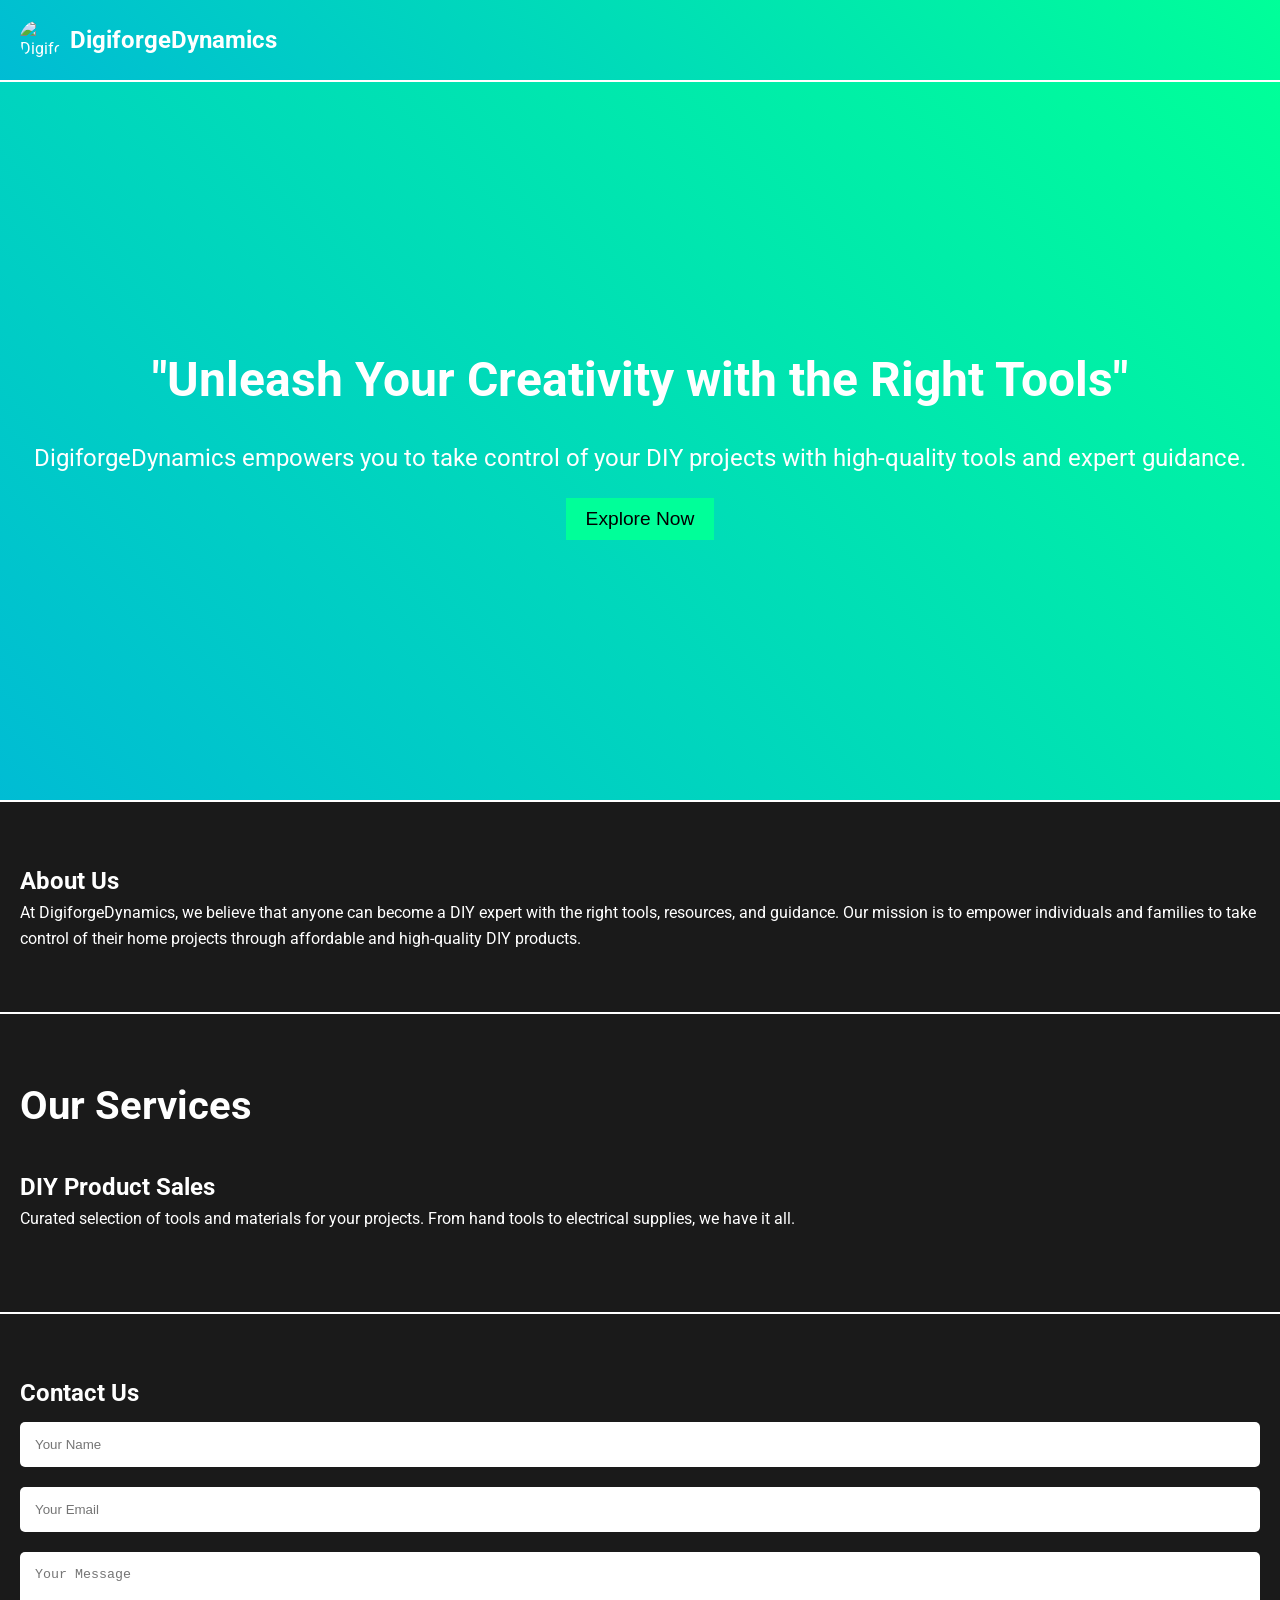
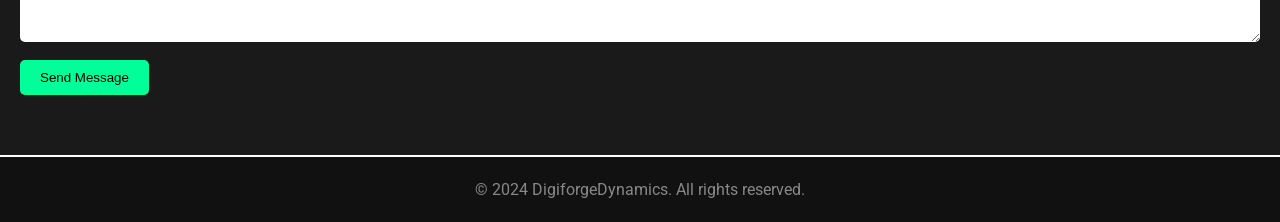
==== index.html @ 5cbd97dc "Update index.html" ====
<!DOCTYPE html>
<html lang="en">
<head>
    <meta charset="UTF-8">
    <meta name="viewport" content="width=device-width, initial-scale=1.0">
    <head>
    <meta name="google-site-verification" content="dmiS-jNmvesTB1w9suFJNjwCWrVjn9-3r7kpdpGZp7Q" />
</head>

    <meta name="description" content="DigiforgeDynamics - Empowering DIY enthusiasts with the right tools, resources, and guidance for home improvement projects.">
    <title>DigiforgeDynamics</title>
    <link href="https://fonts.googleapis.com/css2?family=Roboto:wght@400;700&display=swap" rel="stylesheet">
    <link rel="icon" href="https://i.ibb.co/zH1mNdS/cropped-image.png" type="image/x-icon">
<link rel="shortcut icon" href=https://i.ibb.co/zH1mNdS/cropped-image.png" type="image/x-icon">

    <link rel="stylesheet" href="styles.css">
</head>
<body>

    <header>
        <div class="logo-container">
            <img src="https://i.ibb.co/545b7mr/image.png" alt="DigiforgeDynamics Logo" class="logo" />
            <h1>DigiforgeDynamics</h1>
        </div>

    </header>

    <!-- Content Sections -->
    <section id="home" class="hero">
        <div class="hero-content">
            <h2>"Unleash Your Creativity with the Right Tools"</h2>
            <p>DigiforgeDynamics empowers you to take control of your DIY projects with high-quality tools and expert guidance.</p>
            <button onclick="location.href='https://digiforgedynamics.github.io/Explore-more/'">Explore Now</button>

        </div>
    </section>

    <section id="about-us" class="about">
        <h2>About Us</h2>
        <p>At DigiforgeDynamics, we believe that anyone can become a DIY expert with the right tools, resources, and guidance. Our mission is to empower individuals and families to take control of their home projects through affordable and high-quality DIY products.</p>
    </section>

    <section id="services" class="services">
        <h2>Our Services</h2>
        <div class="service-item">
            <h3>DIY Product Sales</h3>
            <p>Curated selection of tools and materials for your projects. From hand tools to electrical supplies, we have it all.</p>
        </div>
    </section>

    <section id="contact" class="contact">
        <h2>Contact Us</h2>
        <form action="submit_form.php" method="post">
            <input type="text" name="name" placeholder="Your Name" required>
            <input type="email" name="email" placeholder="Your Email" required>
            <textarea name="message" placeholder="Your Message" rows="4" required></textarea>
            <button type="submit">Send Message</button>
        </form>
    </section>

    <footer>
        <p>&copy; 2024 DigiforgeDynamics. All rights reserved.</p>
    </footer>

</body>
</html>
---- styles.css ----
/* Global Styles */
* {
    margin: 0;
    padding: 0;
    box-sizing: border-box;
}

body {
    font-family: 'Roboto', sans-serif;
    background-color: #111;
    color: #fff;
    line-height: 1.6;
    overflow-x: hidden;
    scroll-behavior: smooth;
}

/* Header Styles */
header {
    display: flex;
    justify-content: space-between;
    align-items: center;
    padding: 20px;
    background: linear-gradient(45deg, #00bcd4, #00ff99);
    border-bottom: 2px solid #fff;
    position: sticky;
    top: 0;
    z-index: 10;
}

/* Logo Container */
.logo-container {
    display: flex;
    align-items: center;
}

.logo {
    width: 40px;
    height: 40px;
    border-radius: 50%;
    margin-right: 10px;
}

header h1 {
    font-size: 24px;
    color: #fff;
    font-weight: bold;
}

/* Navigation Styles */
nav ul {
    list-style: none;
    display: flex;
}

nav ul li {
    margin-left: 20px;
    position: relative;
}

nav ul li a {
    font-size: 18px;
    color: #fff;
    transition: color 0.3s ease;
}

nav ul li a:hover {
    color: #fff; /* Change to white on hover */
}

/* Dropdown Menu */
nav ul li.dropdown:hover .dropdown-content {
    display: block;
}

.dropdown-content {
    display: none;
    position: absolute;
    background-color: #1a1a1a;
    min-width: 160px;
    z-index: 100;
    border-radius: 5px;
    box-shadow: 0px 8px 16px rgba(0, 0, 0, 0.1);
}

/* Dropdown Button Styles */
.dropdown-content a {
    color: #fff;
    padding: 10px 16px;
    display: block;
    width: 100%; /* Ensure the button takes up the full width */
    text-align: center; /* Align text to the center */
    background: linear-gradient(45deg, #00bcd4, #00ff99); /* Apply gradient background */
    border: none;
    border-radius: 5px;
    transition: background-color 0.3s ease;
}

.dropdown-content a:hover {
    background-color: #00ff99; /* Change color on hover */
}

/* Hero Section */
.hero {
    height: 85vh;
    background: linear-gradient(45deg, #00bcd4, #00ff99);
    display: flex;
    justify-content: center;
    align-items: center;
    text-align: center;
    color: white;
    padding: 0 20px;
    border-bottom: 2px solid #fff;
}

.hero-content h2 {
    font-size: 3em;
    margin-bottom: 20px;
    font-weight: bold;
}

.hero-content p {
    font-size: 1.5em;
    margin-bottom: 20px;
}

.hero button {
    padding: 10px 20px;
    background-color: #00ff99;
    border: none;
    font-size: 1.2em;
    cursor: pointer;
    transition: background-color 0.3s ease;
}

.hero button:hover {
    background-color: #00bcd4;
}

/* About Us Section */
.about, .services, .contact {
    padding: 60px 20px;
    border-bottom: 2px solid #fff;
    background-color: #1a1a1a;
}

.services .service-item {
    margin-bottom: 20px;
}

.services h2 {
    font-size: 2.5em;
    margin-bottom: 30px;
}

.service-item h3 {
    font-size: 1.5em;
}

.contact form input,
.contact form textarea {
    width: 100%;
    padding: 15px;
    margin: 10px 0;
    border: none;
    border-radius: 5px;
}

.contact form button {
    background-color: #00ff99;
    padding: 10px 20px;
    border: none;
    border-radius: 5px;
    cursor: pointer;
    transition: background-color 0.3s ease;
}

.contact form button:hover {
    background-color: #00bcd4;
}

/* Footer Styles */
footer {
    text-align: center;
    padding: 20px;
    background: #111;
    color: #888;
}

/* Prevent Over-scrolling and Adjust Header Visibility */
html {
    scroll-padding-top: 80px;
}

//* Mobile Styles */
@media (max-width: 768px) {
    header {
        flex-direction: column;
        align-items: center;
        padding: 10px 20px; /* Reduce padding for better fit */
    }

    nav ul {
        flex-direction: column;
        align-items: center;
        width: 100%;
        display: none; /* Hide the menu by default */
        position: absolute; /* Fix position when shown */
        top: 60px; /* Adjust based on header height */
        left: 0;
        background-color: #111; /* Match background color */
        z-index: 1000;
    }

    nav ul li {
        margin: 10px 0;
        width: 100%;
        text-align: center; /* Ensure text is centered */
    }

    nav ul li a {
        font-size: 1.2em; /* Slightly increase font size for better readability */
    }

    nav ul li a:hover {
        color: #00bcd4; /* Change hover effect color */
    }

    .menu-toggle {
        display: block; /* Show menu toggle on mobile */
        background-color: #00bcd4; /* Button color */
        border: none;
        padding: 10px;
        font-size: 1.5em;
        color: white;
        cursor: pointer;
    }

    nav ul.show {
        display: block; /* Show the menu when 'show' class is added */
    }
}
/* Global Styles */
* {
    margin: 0;
    padding: 0;
    box-sizing: border-box;
}

body {
    font-family: 'Roboto', sans-serif;
    background-color: #111;
    color: #fff;
    line-height: 1.6;
    overflow-x: hidden;
    scroll-behavior: smooth;
}

/* Header Styles */
header {
    display: flex;
    justify-content: space-between;
    align-items: center;
    padding: 20px;
    background: linear-gradient(45deg, #00bcd4, #00ff99);
    border-bottom: 2px solid #fff;
    position: sticky;
    top: 0;
    z-index: 10;
}

/* Logo Container */
.logo-container {
    display: flex;
    align-items: center;
}

.logo {
    width: 40px;
    height: 40px;
    border-radius: 50%;
    margin-right: 10px;
}

header h1 {
    font-size: 24px;
    color: #fff;
    font-weight: bold;
}

/* Navigation Styles */
nav ul {
    list-style: none;
    display: flex;
}

nav ul li {
    margin-left: 20px;
    position: relative;
}

nav ul li a {
    font-size: 18px;
    color: #fff;
    transition: color 0.3s ease;
}

nav ul li a:hover {
    color: #fff; /* Change to white on hover */
}

/* Dropdown Menu */
nav ul li.dropdown:hover .dropdown-content {
    display: block;
}

.dropdown-content {
    display: none;
    position: absolute;
    background-color: #1a1a1a;
    min-width: 160px;
    z-index: 100;
    border-radius: 5px;
    box-shadow: 0px 8px 16px rgba(0, 0, 0, 0.1);
}

/* Dropdown Button Styles */
.dropdown-content a {
    color: #fff;
    padding: 10px 16px;
    display: block;
    width: 100%; /* Ensure the button takes up the full width */
    text-align: center; /* Align text to the center */
    background: linear-gradient(45deg, #00bcd4, #00ff99); /* Apply gradient background */
    border: none;
    border-radius: 5px;
    transition: background-color 0.3s ease;
}

.dropdown-content a:hover {
    background-color: #00ff99; /* Change color on hover */
}

/* Hero Section */
.hero {
    height: 80vh;
    background: linear-gradient(45deg, #00bcd4, #00ff99);
    display: flex;
    justify-content: center;
    align-items: center;
    text-align: center;
    color: white;
    padding: 0 20px;
    border-bottom: 2px solid #fff;
}

.hero-content h2 {
    font-size: 3em;
    margin-bottom: 20px;
    font-weight: bold;
}

.hero-content p {
    font-size: 1.5em;
    margin-bottom: 20px;
}

.hero button {
    padding: 10px 20px;
    background-color: #00ff99;
    border: none;
    font-size: 1.2em;
    cursor: pointer;
    transition: background-color 0.3s ease;
}

.hero button:hover {
    background-color: #00bcd4;
}

/* About Us Section */
.about, .services, .contact {
    padding: 60px 20px;
    border-bottom: 2px solid #fff;
    background-color: #1a1a1a;
}

.services .service-item {
    margin-bottom: 20px;
}

.services h2 {
    font-size: 2.5em;
    margin-bottom: 30px;
}

.service-item h3 {
    font-size: 1.5em;
}

.contact form input,
.contact form textarea {
    width: 100%;
    padding: 15px;
    margin: 10px 0;
    border: none;
    border-radius: 5px;
}

.contact form button {
    background-color: #00ff99;
    padding: 10px 20px;
    border: none;
    border-radius: 5px;
    cursor: pointer;
    transition: background-color 0.3s ease;
}

.contact form button:hover {
    background-color: #00bcd4;
}

/* Footer Styles */
footer {
    text-align: center;
    padding: 20px;
    background: #111;
    color: #888;
}

/* Prevent Over-scrolling and Adjust Header Visibility */
html {
    scroll-padding-top: 80px;
}

//* Mobile Styles */
@media (max-width: 768px) {
    header {
        flex-direction: column;
        align-items: center;
        padding: 10px 20px; /* Reduce padding for better fit */
    }

    nav ul {
        flex-direction: column;
        align-items: center;
        width: 100%;
        display: none; /* Hide the menu by default */
        position: absolute; /* Fix position when shown */
        top: 60px; /* Adjust based on header height */
        left: 0;
        background-color: #111; /* Match background color */
        z-index: 1000;
    }

    nav ul li {
        margin: 10px 0;
        width: 100%;
        text-align: center; /* Ensure text is centered */
    }

    nav ul li a {
        font-size: 1.2em; /* Slightly increase font size for better readability */
    }

    nav ul li a:hover {
        color: #00bcd4; /* Change hover effect color */
    }

    .menu-toggle {
        display: block; /* Show menu toggle on mobile */
        background-color: #00bcd4; /* Button color */
        border: none;
        padding: 10px;
        font-size: 1.5em;
        color: white;
        cursor: pointer;
    }

    nav ul.show {
        display: block; /* Show the menu when 'show' class is added */
    }
}
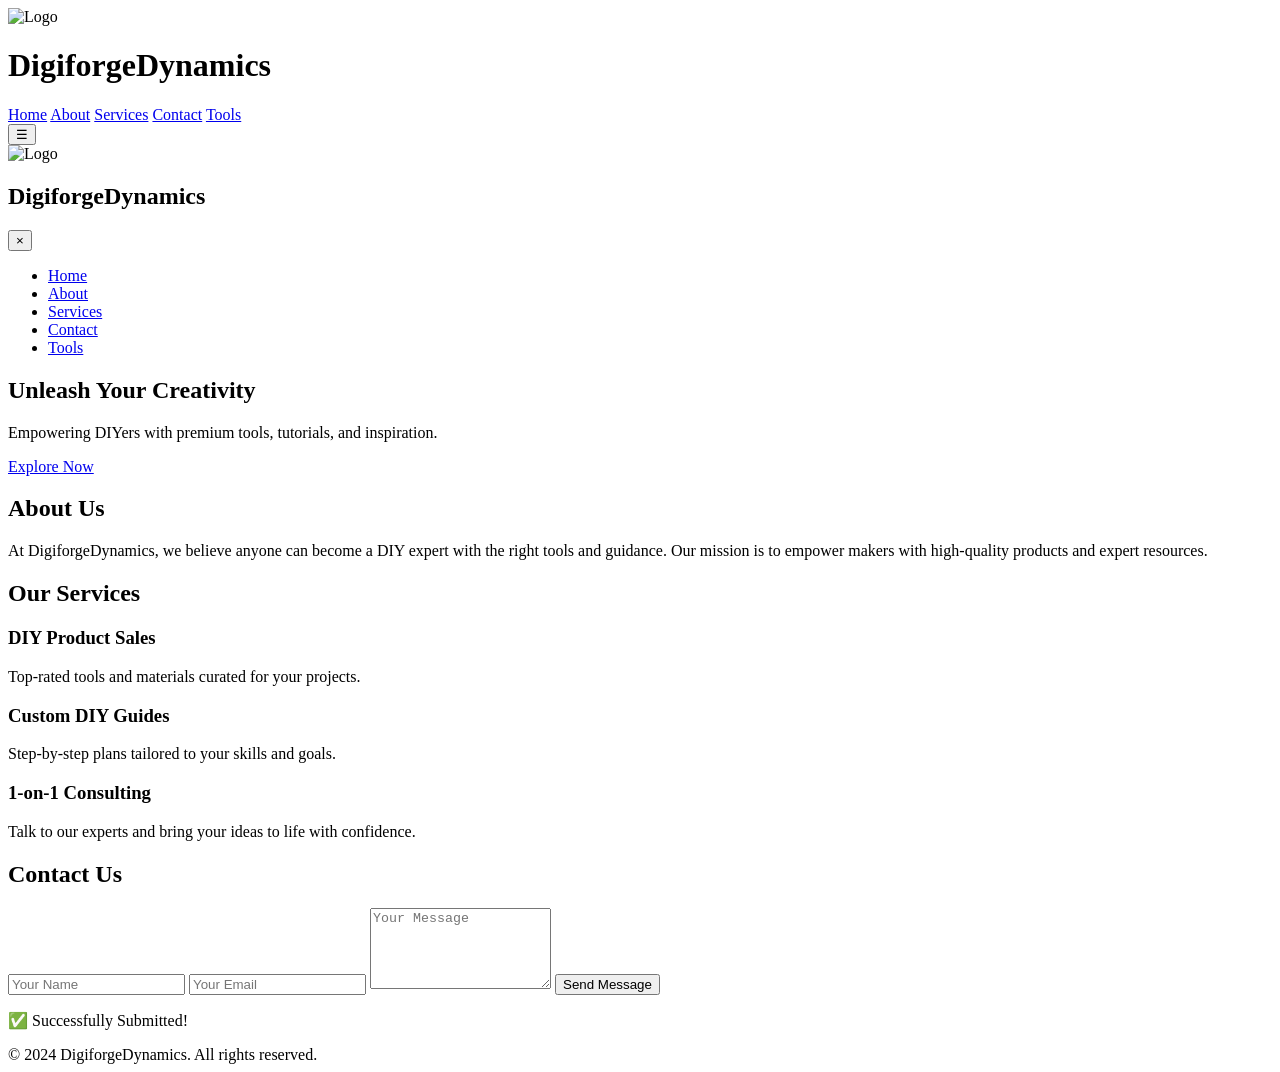
==== commit 02cdad49: "Update index.html" ====
--- a/index.html
+++ b/index.html
@@ -1,66 +1,136 @@
 <!DOCTYPE html>
 <html lang="en">
 <head>
-    <meta charset="UTF-8">
-    <meta name="viewport" content="width=device-width, initial-scale=1.0">
-    <head>
-    <meta name="google-site-verification" content="dmiS-jNmvesTB1w9suFJNjwCWrVjn9-3r7kpdpGZp7Q" />
+  <meta charset="UTF-8" />
+  <meta name="viewport" content="width=device-width, initial-scale=1.0"/>
+  <meta name="description" content="DigiforgeDynamics - Empowering DIYers with premium tools, tutorials, and inspiration." />
+  <meta name="keywords" content="DIY, tools, projects, DigiforgeDynamics, Jenson" />
+  <meta name="author" content="DigiforgeDynamics" />
+  <title>DigiforgeDynamics</title>
+  <link rel="icon" href="https://i.ibb.co/zH1mNdS/cropped-image.png" type="image/x-icon" />
+  <script src="https://cdn.tailwindcss.com"></script>
 </head>
 
-    <meta name="description" content="DigiforgeDynamics - Empowering DIY enthusiasts with the right tools, resources, and guidance for home improvement projects.">
-    <title>DigiforgeDynamics</title>
-    <link href="https://fonts.googleapis.com/css2?family=Roboto:wght@400;700&display=swap" rel="stylesheet">
-    <link rel="icon" href="https://i.ibb.co/zH1mNdS/cropped-image.png" type="image/x-icon">
-<link rel="shortcut icon" href=https://i.ibb.co/zH1mNdS/cropped-image.png" type="image/x-icon">
+<body class="bg-gray-950 text-white font-sans">
 
-    <link rel="stylesheet" href="styles.css">
-</head>
-<body>
+  <!-- Header -->
+  <header class="flex items-center justify-between p-4 bg-gradient-to-r from-gray-900 to-gray-800 sticky top-0 z-50">
+    <div class="flex items-center space-x-2">
+      <img src="https://i.ibb.co/545b7mr/image.png" alt="Logo" class="w-10 h-10 rounded-full">
+      <h1 class="text-xl font-bold">DigiforgeDynamics</h1>
+    </div>
+    <nav class="hidden md:flex space-x-6 text-lg">
+      <a href="#home" class="hover:text-emerald-400">Home</a>
+      <a href="#about" class="hover:text-emerald-400">About</a>
+      <a href="#services" class="hover:text-emerald-400">Services</a>
+      <a href="#contact" class="hover:text-emerald-400">Contact</a>
+      <a href="https://externaltools.com" target="_blank" class="hover:text-emerald-400">Tools</a>
+    </nav>
+    <button id="menu-btn" class="md:hidden text-white text-2xl">&#9776;</button>
+  </header>
 
-    <header>
-        <div class="logo-container">
-            <img src="https://i.ibb.co/545b7mr/image.png" alt="DigiforgeDynamics Logo" class="logo" />
-            <h1>DigiforgeDynamics</h1>
+  <!-- Sidebar -->
+  <aside id="sidebar" class="fixed top-0 right-0 h-full w-64 bg-gray-900 transform translate-x-full transition-transform duration-300 shadow-lg z-50">
+    <div class="p-4 flex items-center justify-between border-b border-gray-700">
+      <div class="flex items-center space-x-2">
+        <img src="https://i.ibb.co/545b7mr/image.png" alt="Logo" class="w-8 h-8 rounded-full">
+        <h2 class="text-lg font-bold">DigiforgeDynamics</h2>
+      </div>
+      <button id="close-btn" class="text-white text-2xl">&times;</button>
+    </div>
+    <ul id="sidebar-menu" class="p-4 space-y-4 text-lg">
+      <li><a href="#home" class="hover:text-emerald-400 block">Home</a></li>
+      <li><a href="#about" class="hover:text-emerald-400 block">About</a></li>
+      <li><a href="#services" class="hover:text-emerald-400 block">Services</a></li>
+      <li><a href="#contact" class="hover:text-emerald-400 block">Contact</a></li>
+      <li><a href="https://externaltools.com" target="_blank" class="hover:text-emerald-400 block">Tools</a></li>
+    </ul>
+  </aside>
+
+  <!-- Hero -->
+  <section id="home" class="h-screen flex flex-col justify-center items-center text-center bg-gradient-to-b from-gray-900 to-gray-950 px-6">
+    <h2 class="text-4xl md:text-5xl font-extrabold mb-4">Unleash Your Creativity</h2>
+    <p class="text-lg md:text-xl max-w-xl mb-6 text-gray-300">Empowering DIYers with premium tools, tutorials, and inspiration.</p>
+    <a href="https://digiforgedynamics.github.io/Explore-more/" class="bg-emerald-500 hover:bg-emerald-400 text-white px-6 py-3 rounded-xl transition font-semibold">Explore Now</a>
+  </section>
+
+  <!-- About -->
+  <section id="about" class="py-20 px-6 bg-gray-900">
+    <div class="max-w-4xl mx-auto text-center">
+      <h2 class="text-3xl font-bold mb-4">About Us</h2>
+      <p class="text-gray-300">At DigiforgeDynamics, we believe anyone can become a DIY expert with the right tools and guidance. Our mission is to empower makers with high-quality products and expert resources.</p>
+    </div>
+  </section>
+
+  <!-- Services -->
+  <section id="services" class="py-20 px-6 bg-gray-950">
+    <div class="max-w-4xl mx-auto text-center">
+      <h2 class="text-3xl font-bold mb-6">Our Services</h2>
+      <div class="grid gap-6 md:grid-cols-2">
+        <div class="bg-gray-800 p-6 rounded-lg shadow">
+          <h3 class="text-xl font-semibold mb-2">DIY Product Sales</h3>
+          <p class="text-gray-300">Top-rated tools and materials curated for your projects.</p>
         </div>
+        <div class="bg-gray-800 p-6 rounded-lg shadow">
+          <h3 class="text-xl font-semibold mb-2">Custom DIY Guides</h3>
+          <p class="text-gray-300">Step-by-step plans tailored to your skills and goals.</p>
+        </div>
+        <div class="bg-gray-800 p-6 rounded-lg shadow md:col-span-2">
+          <h3 class="text-xl font-semibold mb-2">1-on-1 Consulting</h3>
+          <p class="text-gray-300">Talk to our experts and bring your ideas to life with confidence.</p>
+        </div>
+      </div>
+    </div>
+  </section>
 
-    </header>
+  <!-- Contact -->
+  <section id="contact" class="py-20 px-6 bg-gray-900">
+    <div class="max-w-xl mx-auto">
+      <h2 class="text-3xl font-bold mb-6 text-center">Contact Us</h2>
+      <form id="contactForm" class="space-y-4">
+        <input type="text" name="name" placeholder="Your Name" required class="w-full p-3 rounded bg-gray-800 text-white border border-gray-700 focus:outline-none"/>
+        <input type="email" name="email" placeholder="Your Email" required class="w-full p-3 rounded bg-gray-800 text-white border border-gray-700 focus:outline-none"/>
+        <textarea name="message" rows="5" placeholder="Your Message" required class="w-full p-3 rounded bg-gray-800 text-white border border-gray-700 focus:outline-none"></textarea>
+        <button type="submit" class="bg-emerald-500 hover:bg-emerald-400 px-6 py-3 rounded-xl font-semibold transition">Send Message</button>
+        <p id="formMessage" class="mt-3 text-green-400 hidden">✅ Successfully Submitted!</p>
+      </form>
+    </div>
+  </section>
 
-    <!-- Content Sections -->
-    <section id="home" class="hero">
-        <div class="hero-content">
-            <h2>"Unleash Your Creativity with the Right Tools"</h2>
-            <p>DigiforgeDynamics empowers you to take control of your DIY projects with high-quality tools and expert guidance.</p>
-            <button onclick="location.href='https://digiforgedynamics.github.io/Explore-more/'">Explore Now</button>
+  <!-- Footer -->
+  <footer class="py-6 bg-gray-950 text-center text-sm text-gray-500">
+    &copy; 2024 DigiforgeDynamics. All rights reserved.
+  </footer>
 
-        </div>
-    </section>
+  <!-- JS -->
+  <script>
+    const menuBtn = document.getElementById('menu-btn');
+    const sidebar = document.getElementById('sidebar');
+    const closeBtn = document.getElementById('close-btn');
+    const sidebarMenu = document.getElementById('sidebar-menu');
 
-    <section id="about-us" class="about">
-        <h2>About Us</h2>
-        <p>At DigiforgeDynamics, we believe that anyone can become a DIY expert with the right tools, resources, and guidance. Our mission is to empower individuals and families to take control of their home projects through affordable and high-quality DIY products.</p>
-    </section>
+    menuBtn.addEventListener('click', () => {
+      sidebar.classList.remove('translate-x-full');
+    });
 
-    <section id="services" class="services">
-        <h2>Our Services</h2>
-        <div class="service-item">
-            <h3>DIY Product Sales</h3>
-            <p>Curated selection of tools and materials for your projects. From hand tools to electrical supplies, we have it all.</p>
-        </div>
-    </section>
+    closeBtn.addEventListener('click', () => {
+      sidebar.classList.add('translate-x-full');
+    });
 
-    <section id="contact" class="contact">
-        <h2>Contact Us</h2>
-        <form action="submit_form.php" method="post">
-            <input type="text" name="name" placeholder="Your Name" required>
-            <input type="email" name="email" placeholder="Your Email" required>
-            <textarea name="message" placeholder="Your Message" rows="4" required></textarea>
-            <button type="submit">Send Message</button>
-        </form>
-    </section>
+    sidebarMenu.addEventListener('click', (e) => {
+      if (e.target.tagName === 'A') {
+        sidebar.classList.add('translate-x-full');
+      }
+    });
 
-    <footer>
-        <p>&copy; 2024 DigiforgeDynamics. All rights reserved.</p>
-    </footer>
-
+    document.getElementById('contactForm').addEventListener('submit', function (e) {
+      e.preventDefault();
+      document.getElementById('formMessage').classList.remove('hidden');
+      this.reset();
+      setTimeout(() => {
+        document.getElementById('formMessage').classList.add('hidden');
+      }, 3000);
+    });
+  </script>
 </body>
 </html>
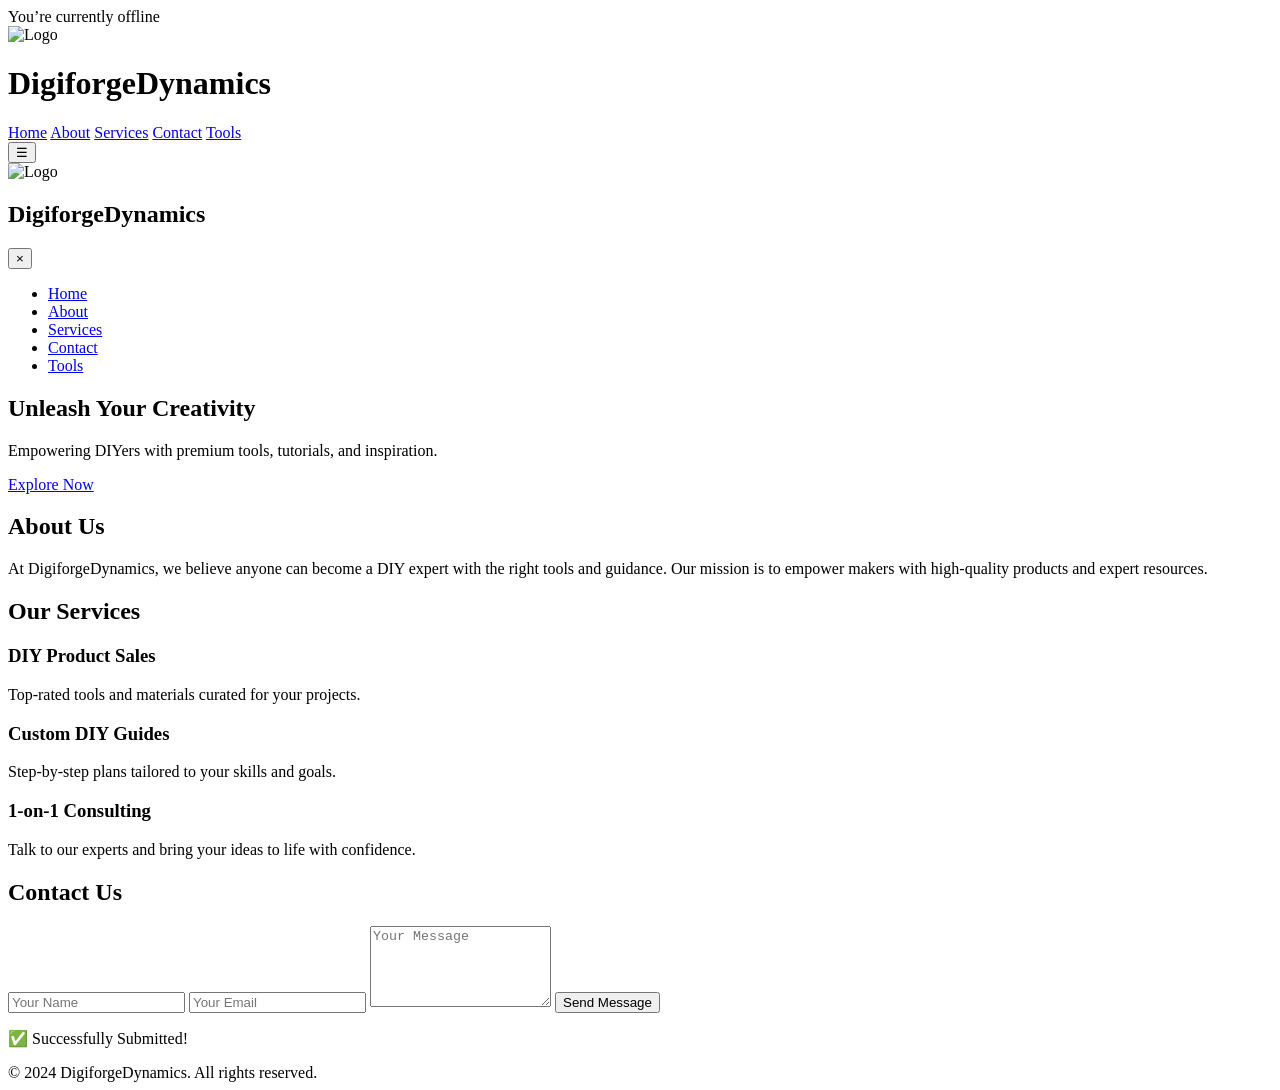
==== commit 0d74fe27: "Update index.html" ====
--- a/index.html
+++ b/index.html
@@ -12,6 +12,37 @@
 </head>
 
 <body class="bg-gray-950 text-white font-sans">
+
+  <script>
+  if ('serviceWorker' in navigator) {
+    window.addEventListener('load', () => {
+      navigator.serviceWorker.register('/sw.js')
+        .then(reg => console.log('✅ Service Worker registered:', reg.scope))
+        .catch(err => console.error('❌ Service Worker registration failed:', err));
+    });
+  }
+</script>
+
+  <div id="offlineToast" class="hidden fixed bottom-4 left-4 bg-red-600 text-white px-4 py-2 rounded shadow-lg z-50">
+  You’re currently offline
+</div>
+<script>
+  window.addEventListener('load', () => {
+    function updateOnlineStatus() {
+      const toast = document.getElementById('offlineToast');
+      if (!navigator.onLine) {
+        toast.classList.remove('hidden');
+      } else {
+        toast.classList.add('hidden');
+      }
+    }
+    window.addEventListener('online', updateOnlineStatus);
+    window.addEventListener('offline', updateOnlineStatus);
+    updateOnlineStatus();
+  });
+</script>
+
+
 
   <!-- Header -->
   <header class="flex items-center justify-between p-4 bg-gradient-to-r from-gray-900 to-gray-800 sticky top-0 z-50">
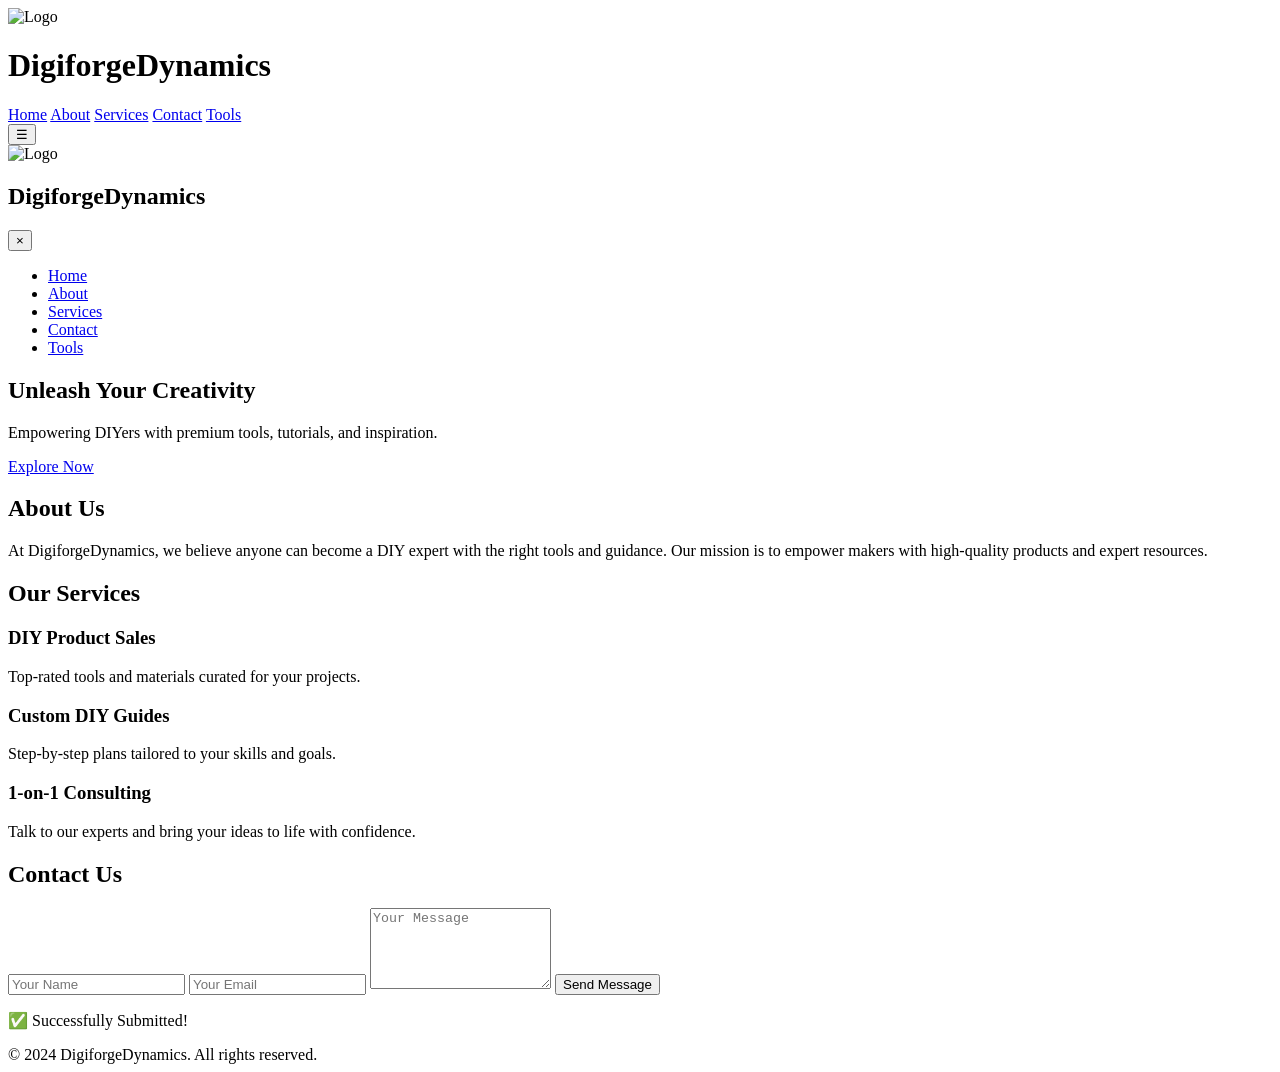
==== commit 43a457c8: "Update index.html" ====
--- a/index.html
+++ b/index.html
@@ -1,6 +1,9 @@
 <!DOCTYPE html>
 <html lang="en">
 <head>
+  <link rel="manifest" href="/manifest.json">
+<meta name="theme-color" content="#00ff99">
+
   <meta charset="UTF-8" />
   <meta name="viewport" content="width=device-width, initial-scale=1.0"/>
   <meta name="description" content="DigiforgeDynamics - Empowering DIYers with premium tools, tutorials, and inspiration." />
@@ -21,12 +24,7 @@
         .catch(err => console.error('❌ Service Worker registration failed:', err));
     });
   }
-</script>
 
-  <div id="offlineToast" class="hidden fixed bottom-4 left-4 bg-red-600 text-white px-4 py-2 rounded shadow-lg z-50">
-  You’re currently offline
-</div>
-<script>
   window.addEventListener('load', () => {
     function updateOnlineStatus() {
       const toast = document.getElementById('offlineToast');
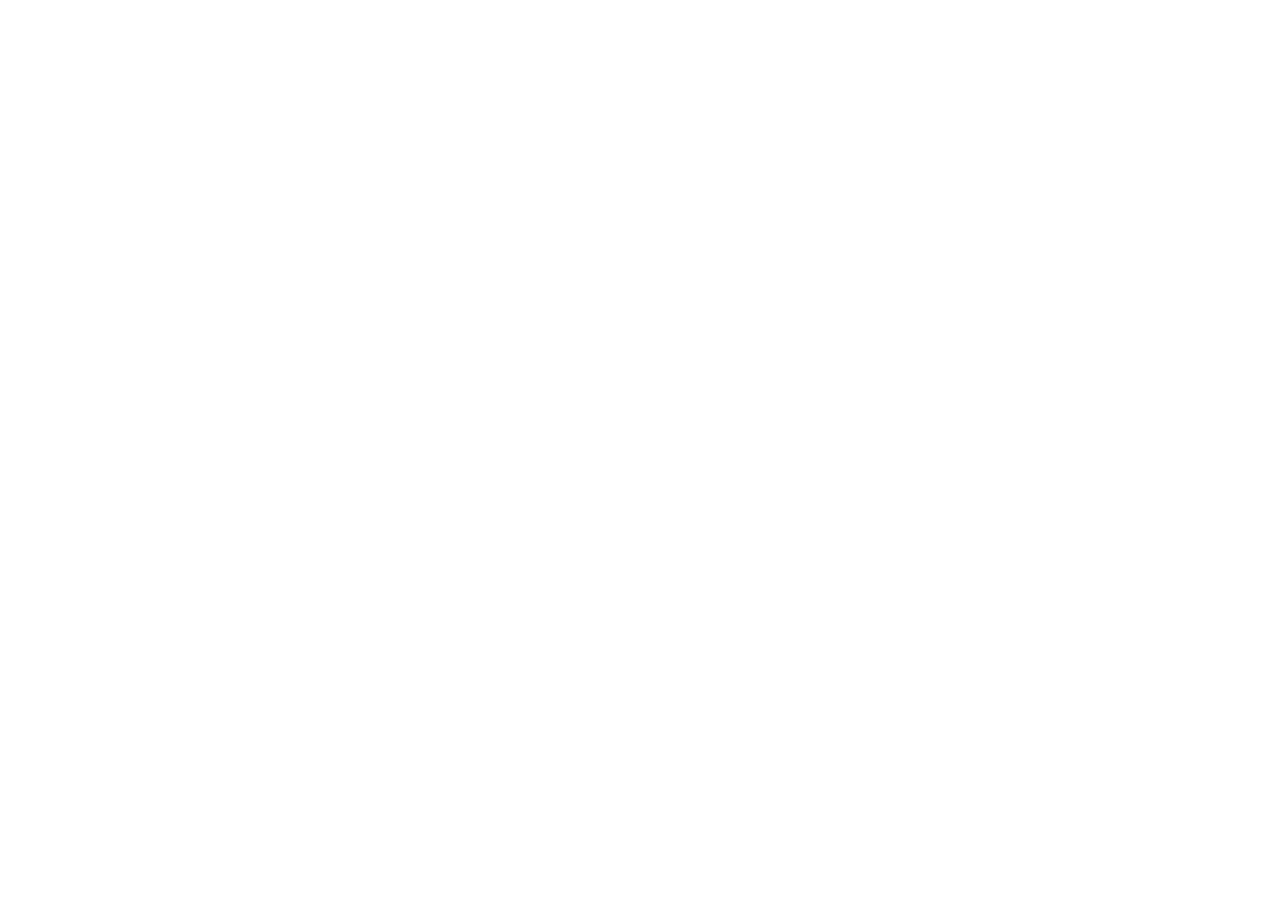
==== commit 1d622414: "Update index.html" ====
--- a/index.html
+++ b/index.html
@@ -1,165 +1,113 @@
+
 <!DOCTYPE html>
 <html lang="en">
-<head>
-  <link rel="manifest" href="/manifest.json">
-<meta name="theme-color" content="#00ff99">
+  <head>
+    <meta charset="UTF-8" />
+    <meta name="viewport" content="width=device-width, initial-scale=1.0" />
+    <title>DigiforgeDynamics - Empowering DIYers</title>
+    <meta name="description" content="Empowering DIYers with premium tools, tutorials, and inspiration. Your one-stop destination for DIY excellence." />
+    <meta name="author" content="DigiforgeDynamics" />
 
-  <meta charset="UTF-8" />
-  <meta name="viewport" content="width=device-width, initial-scale=1.0"/>
-  <meta name="description" content="DigiforgeDynamics - Empowering DIYers with premium tools, tutorials, and inspiration." />
-  <meta name="keywords" content="DIY, tools, projects, DigiforgeDynamics, Jenson" />
-  <meta name="author" content="DigiforgeDynamics" />
-  <title>DigiforgeDynamics</title>
-  <link rel="icon" href="https://i.ibb.co/zH1mNdS/cropped-image.png" type="image/x-icon" />
-  <script src="https://cdn.tailwindcss.com"></script>
+    <!-- PWA Manifest -->
+    <link rel="manifest" href="/manifest.json" />
+    <meta name="theme-color" content="#10b981" />
+    <meta name="apple-mobile-web-app-capable" content="yes" />
+    <meta name="apple-mobile-web-app-status-bar-style" content="black-translucent" />
+    <meta name="apple-mobile-web-app-title" content="DigiforgeDynamics" />
+
+    <!-- Open Graph -->
+    <meta property="og:title" content="DigiforgeDynamics - Empowering DIYers" />
+    <meta property="og:description" content="Empowering DIYers with premium tools, tutorials, and inspiration. Your one-stop destination for DIY excellence." />
+    <meta property="og:type" content="website" />
+    <meta property="og:image" content="https://i.ibb.co/xqr0h65f/cropped-circle-image-Picsart-Ai-Image-Enhancer.png" />
+    <meta property="og:url" content="https://digiforgedynamics.lovable.app" />
+
+    <!-- Twitter Card -->
+    <meta name="twitter:card" content="summary_large_image" />
+    <meta name="twitter:title" content="DigiforgeDynamics - Empowering DIYers" />
+    <meta name="twitter:description" content="Empowering DIYers with premium tools, tutorials, and inspiration." />
+    <meta name="twitter:image" content="https://i.ibb.co/xqr0h65f/cropped-circle-image-Picsart-Ai-Image-Enhancer.png" />
+
+    <script>
+      // Register Service Worker
+      if ('serviceWorker' in navigator) {
+        window.addEventListener('load', () => {
+          navigator.serviceWorker.register('/sw.js')
+            .then((registration) => {
+              console.log('SW registered: ', registration);
+            })
+            .catch((registrationError) => {
+              console.log('SW registration failed: ', registrationError);
+            });
+        });
+      }
+    </script>
+    <script type="module" crossorigin src="script.js"></script>
+    <link rel="stylesheet" crossorigin href="style.css">
+  
+
 </head>
 
-<body class="bg-gray-950 text-white font-sans">
-
-  <script>
-  if ('serviceWorker' in navigator) {
-    window.addEventListener('load', () => {
-      navigator.serviceWorker.register('/sw.js')
-        .then(reg => console.log('✅ Service Worker registered:', reg.scope))
-        .catch(err => console.error('❌ Service Worker registration failed:', err));
-    });
-  }
-
-  window.addEventListener('load', () => {
-    function updateOnlineStatus() {
-      const toast = document.getElementById('offlineToast');
-      if (!navigator.onLine) {
-        toast.classList.remove('hidden');
-      } else {
-        toast.classList.add('hidden');
-      }
-    }
-    window.addEventListener('online', updateOnlineStatus);
-    window.addEventListener('offline', updateOnlineStatus);
-    updateOnlineStatus();
-  });
-</script>
+  <body>
+    <div id="root"></div>
+  
+<path d="M109.108 21.115C107.649 21.115 106.381 20.8369 105.306 20.2807C104.23 19.7154 103.391 18.8675 102.789 17.7369C102.196 16.6063 101.9 15.2068 101.9 13.5382C101.9 11.9518 102.21 10.5841 102.83 9.4353C103.45 8.27736 104.307 7.3975 105.401 6.79574C106.495 6.19398 107.74 5.89309 109.135 5.89309C110.475 5.89309 111.665 6.18486 112.705 6.76839C113.744 7.35192 114.551 8.19986 115.125 9.31221C115.709 10.4246 116.001 11.7557 116.001 13.3057C116.001 13.8619 115.996 14.3041 115.987 14.6324H105.087V11.7603H113.347L111.788 12.2937C111.788 11.546 111.679 10.9215 111.46 10.42C111.25 9.90941 110.94 9.52647 110.53 9.27118C110.12 9.01588 109.623 8.88824 109.039 8.88824C108.428 8.88824 107.89 9.03868 107.425 9.33956C106.97 9.63133 106.614 10.069 106.359 10.6525C106.112 11.236 105.989 11.9381 105.989 12.7587V14.1674C105.989 15.0062 106.117 15.7174 106.372 16.3009C106.628 16.8844 106.992 17.3266 107.466 17.6275C107.941 17.9193 108.501 18.0651 109.149 18.0651C109.86 18.0651 110.448 17.8828 110.913 17.5181C111.378 17.1443 111.67 16.62 111.788 15.9453H115.932C115.805 17.0029 115.444 17.9193 114.852 18.6943C114.268 19.4693 113.489 20.0665 112.513 20.4859C111.537 20.9053 110.402 21.115 109.108 21.115Z" fill="#FCFBF8"/>
+<path d="M96.5167 1.1061H100.661V20.7181H96.5167V1.1061Z" fill="#FCFBF8"/>
+<path d="M89.4649 21.1148C88.6808 21.1148 87.9788 20.978 87.3588 20.7045C86.7479 20.4309 86.2282 20.0207 85.7996 19.4736C85.3711 18.9174 85.052 18.2336 84.8423 17.4221L85.2799 17.5452V20.7182H81.177V6.28948H85.321V9.51713L84.856 9.59919C85.0657 8.82419 85.3848 8.16316 85.8133 7.6161C86.251 7.05992 86.7844 6.63595 87.4135 6.34419C88.0426 6.04331 88.7492 5.89287 89.5333 5.89287C90.7095 5.89287 91.7307 6.19831 92.5968 6.80919C93.463 7.42007 94.1286 8.29992 94.5936 9.44875C95.0586 10.5885 95.2911 11.9424 95.2911 13.5107C95.2911 15.0698 95.054 16.4237 94.5799 17.5726C94.1058 18.7123 93.4265 19.5876 92.5421 20.1984C91.6668 20.8093 90.6411 21.1148 89.4649 21.1148ZM88.1794 17.9555C88.7994 17.9555 89.3191 17.7732 89.7385 17.4084C90.167 17.0437 90.4861 16.5286 90.6958 15.863C90.9146 15.1974 91.0241 14.4133 91.0241 13.5107C91.0241 12.608 90.9146 11.8239 90.6958 11.1583C90.4861 10.4927 90.167 9.97757 89.7385 9.61286C89.3191 9.23904 88.7994 9.05213 88.1794 9.05213C87.5685 9.05213 87.0442 9.23904 86.6066 9.61286C86.178 9.97757 85.8544 10.4973 85.6355 11.172C85.4167 11.8376 85.3073 12.6171 85.3073 13.5107C85.3073 14.4133 85.4167 15.1974 85.6355 15.863C85.8544 16.5286 86.178 17.0437 86.6066 17.4084C87.0442 17.7732 87.5685 17.9555 88.1794 17.9555ZM81.177 1.1061H85.321V6.28948H81.177V1.1061Z" fill="#FCFBF8"/>
+<path d="M70.7749 21.115C69.8723 21.115 69.0608 20.9372 68.3405 20.5816C67.6293 20.226 67.0686 19.72 66.6583 19.0635C66.2571 18.3979 66.0565 17.6229 66.0565 16.7385C66.0565 15.3891 66.4531 14.3588 67.2464 13.6476C68.0396 12.9274 69.1839 12.4578 70.6792 12.239L73.182 11.8834C73.6834 11.8104 74.08 11.7193 74.3718 11.6099C74.6636 11.5004 74.8778 11.3546 75.0146 11.1722C75.1514 10.9807 75.2197 10.7391 75.2197 10.4474C75.2197 10.1465 75.1377 9.87294 74.9736 9.62677C74.8186 9.37147 74.5815 9.17088 74.2624 9.025C73.9524 8.87 73.574 8.7925 73.1272 8.7925C72.4161 8.7925 71.8462 8.97941 71.4177 9.35324C70.9892 9.71794 70.7567 10.2194 70.7202 10.8576H66.4395C66.4759 9.89118 66.7677 9.03412 67.3148 8.28647C67.8709 7.52971 68.6414 6.94162 69.6261 6.52221C70.6108 6.1028 71.7505 5.89309 73.0452 5.89309C74.4037 5.89309 75.5525 6.11648 76.4917 6.56324C77.4308 7.00089 78.1374 7.63 78.6115 8.45059C79.0947 9.27118 79.3364 10.2513 79.3364 11.391V17.4087C79.3364 18.056 79.382 18.6578 79.4731 19.214C79.5734 19.761 79.7147 20.1075 79.8971 20.2534V20.7184H75.589C75.4887 20.3263 75.4112 19.8841 75.3565 19.3918C75.3018 18.8994 75.2699 18.3797 75.2608 17.8326L75.9309 17.5454C75.7577 18.1928 75.4386 18.79 74.9736 19.3371C74.5177 19.875 73.9296 20.3081 73.2093 20.6363C72.4981 20.9554 71.6867 21.115 70.7749 21.115ZM72.3067 18.0788C72.8902 18.0788 73.4053 17.9512 73.8521 17.6959C74.2989 17.4315 74.6408 17.0668 74.8778 16.6018C75.124 16.1368 75.2471 15.6079 75.2471 15.0153V13.1279L75.589 13.3194C75.3702 13.6112 75.0967 13.8346 74.7684 13.9896C74.4493 14.1446 74.0162 14.2768 73.4692 14.3862L72.4161 14.5913C71.714 14.7281 71.1852 14.9378 70.8296 15.2204C70.4831 15.5031 70.3099 15.8997 70.3099 16.4103C70.3099 16.9209 70.4968 17.3266 70.8706 17.6275C71.2445 17.9284 71.7231 18.0788 72.3067 18.0788Z" fill="#FCFBF8"/>
+<path d="M51.962 6.28958H56.3659L60.1542 18.6668H58.8276L62.4656 6.28958H66.7463L61.7544 20.7182H57.1454L51.962 6.28958Z" fill="#FCFBF8"/>
+<path d="M45.4846 21.115C44.0531 21.115 42.7949 20.805 41.7099 20.185C40.634 19.565 39.7997 18.6806 39.2071 17.5318C38.6236 16.3829 38.3318 15.0381 38.3318 13.4972C38.3318 11.9563 38.6236 10.616 39.2071 9.47633C39.7997 8.3275 40.634 7.44309 41.7099 6.82309C42.7949 6.20309 44.0531 5.89309 45.4846 5.89309C46.916 5.89309 48.1697 6.20309 49.2456 6.82309C50.3215 7.44309 51.1512 8.3275 51.7347 9.47633C52.3274 10.616 52.6237 11.9563 52.6237 13.4972C52.6237 15.0381 52.3274 16.3829 51.7347 17.5318C51.1512 18.6806 50.3215 19.565 49.2456 20.185C48.1697 20.805 46.916 21.115 45.4846 21.115ZM45.4846 17.9421C46.0863 17.9421 46.6015 17.7779 47.03 17.4497C47.4585 17.1123 47.7868 16.6154 48.0147 15.959C48.2427 15.2934 48.3566 14.4728 48.3566 13.4972C48.3566 12.0475 48.1059 10.9488 47.6044 10.2012C47.103 9.44441 46.3963 9.06603 45.4846 9.06603C44.8828 9.06603 44.3631 9.23471 43.9255 9.57206C43.4969 9.9003 43.1687 10.3972 42.9408 11.0628C42.7128 11.7193 42.5988 12.5307 42.5988 13.4972C42.5988 14.4637 42.7128 15.2797 42.9408 15.9453C43.1687 16.6109 43.4969 17.1123 43.9255 17.4497C44.3631 17.7779 44.8828 17.9421 45.4846 17.9421Z" fill="#FCFBF8"/>
+<path d="M26.2195 1.10631H30.514V17.6623L29.7481 16.7734C29.7481 16.7734 31.8751 16.7734 35.534 16.7734C39.1928 16.7734 38.6925 20.7184 38.6925 20.7184H26.2195V1.10631Z" fill="#FCFBF8"/>
+<mask id="mask0_19703_15608" style="mask-type:alpha" maskUnits="userSpaceOnUse" x="0" y="0" width="20" height="21">
+<path fill-rule="evenodd" clip-rule="evenodd" d="M5.90405 0.885124C9.16477 0.885124 11.8081 3.53543 11.8081 6.80474V9.05456H13.773C17.0337 9.05456 19.677 11.7049 19.677 14.9742C19.677 18.2435 17.0337 20.8938 13.773 20.8938H0V6.80474C0 3.53543 2.64333 0.885124 5.90405 0.885124Z" fill="url(#paint0_linear_19703_15608)"/>
+</mask>
+<g mask="url(#mask0_19703_15608)">
+<g filter="url(#filter0_f_19703_15608)">
+<circle cx="8.63157" cy="11.5658" r="13.3199" fill="#4B73FF"/>
+</g>
+<g filter="url(#filter1_f_19703_15608)">
+<ellipse cx="10.0949" cy="4.25612" rx="17.0591" ry="13.3199" fill="#FF66F4"/>
+</g>
+<g filter="url(#filter2_f_19703_15608)">
+<ellipse cx="12.8775" cy="1.74957" rx="13.3199" ry="11.6977" fill="#FF0105"/>
+</g>
+<g filter="url(#filter3_f_19703_15608)">
+<circle cx="10.3319" cy="4.25254" r="8.01052" fill="#FE7B02"/>
+</g>
+</g>
+<defs>
+<filter id="filter0_f_19703_15608" x="-10.6577" y="-7.72354" width="38.5786" height="38.5786" filterUnits="userSpaceOnUse" color-interpolation-filters="sRGB">
+<feFlood flood-opacity="0" result="BackgroundImageFix"/>
+<feBlend mode="normal" in="SourceGraphic" in2="BackgroundImageFix" result="shape"/>
+<feGaussianBlur stdDeviation="2.98472" result="effect1_foregroundBlur_19703_15608"/>
+</filter>
+<filter id="filter1_f_19703_15608" x="-12.9337" y="-15.0332" width="46.057" height="38.5786" filterUnits="userSpaceOnUse" color-interpolation-filters="sRGB">
+<feFlood flood-opacity="0" result="BackgroundImageFix"/>
+<feBlend mode="normal" in="SourceGraphic" in2="BackgroundImageFix" result="shape"/>
+<feGaussianBlur stdDeviation="2.98472" result="effect1_foregroundBlur_19703_15608"/>
+</filter>
+<filter id="filter2_f_19703_15608" x="-6.41182" y="-15.9176" width="38.5786" height="35.3342" filterUnits="userSpaceOnUse" color-interpolation-filters="sRGB">
+<feFlood flood-opacity="0" result="BackgroundImageFix"/>
+<feBlend mode="normal" in="SourceGraphic" in2="BackgroundImageFix" result="shape"/>
+<feGaussianBlur stdDeviation="2.98472" result="effect1_foregroundBlur_19703_15608"/>
+</filter>
+<filter id="filter3_f_19703_15608" x="-3.64803" y="-9.72742" width="27.9599" height="27.9599" filterUnits="userSpaceOnUse" color-interpolation-filters="sRGB">
+<feFlood flood-opacity="0" result="BackgroundImageFix"/>
+<feBlend mode="normal" in="SourceGraphic" in2="BackgroundImageFix" result="shape"/>
+<feGaussianBlur stdDeviation="2.98472" result="effect1_foregroundBlur_19703_15608"/>
+</filter>
+<linearGradient id="paint0_linear_19703_15608" x1="6.62168" y1="4.40129" x2="12.6165" y2="20.8863" gradientUnits="userSpaceOnUse">
+<stop offset="0.025" stop-color="#FF8E63"/>
+<stop offset="0.56" stop-color="#FF7EB0"/>
+<stop offset="0.95" stop-color="#4B73FF"/>
+</linearGradient>
+</defs>
+</svg>
 
 
 
-  <!-- Header -->
-  <header class="flex items-center justify-between p-4 bg-gradient-to-r from-gray-900 to-gray-800 sticky top-0 z-50">
-    <div class="flex items-center space-x-2">
-      <img src="https://i.ibb.co/545b7mr/image.png" alt="Logo" class="w-10 h-10 rounded-full">
-      <h1 class="text-xl font-bold">DigiforgeDynamics</h1>
-    </div>
-    <nav class="hidden md:flex space-x-6 text-lg">
-      <a href="#home" class="hover:text-emerald-400">Home</a>
-      <a href="#about" class="hover:text-emerald-400">About</a>
-      <a href="#services" class="hover:text-emerald-400">Services</a>
-      <a href="#contact" class="hover:text-emerald-400">Contact</a>
-      <a href="https://externaltools.com" target="_blank" class="hover:text-emerald-400">Tools</a>
-    </nav>
-    <button id="menu-btn" class="md:hidden text-white text-2xl">&#9776;</button>
-  </header>
+</a>
 
-  <!-- Sidebar -->
-  <aside id="sidebar" class="fixed top-0 right-0 h-full w-64 bg-gray-900 transform translate-x-full transition-transform duration-300 shadow-lg z-50">
-    <div class="p-4 flex items-center justify-between border-b border-gray-700">
-      <div class="flex items-center space-x-2">
-        <img src="https://i.ibb.co/545b7mr/image.png" alt="Logo" class="w-8 h-8 rounded-full">
-        <h2 class="text-lg font-bold">DigiforgeDynamics</h2>
-      </div>
-      <button id="close-btn" class="text-white text-2xl">&times;</button>
-    </div>
-    <ul id="sidebar-menu" class="p-4 space-y-4 text-lg">
-      <li><a href="#home" class="hover:text-emerald-400 block">Home</a></li>
-      <li><a href="#about" class="hover:text-emerald-400 block">About</a></li>
-      <li><a href="#services" class="hover:text-emerald-400 block">Services</a></li>
-      <li><a href="#contact" class="hover:text-emerald-400 block">Contact</a></li>
-      <li><a href="https://externaltools.com" target="_blank" class="hover:text-emerald-400 block">Tools</a></li>
-    </ul>
-  </aside>
 
-  <!-- Hero -->
-  <section id="home" class="h-screen flex flex-col justify-center items-center text-center bg-gradient-to-b from-gray-900 to-gray-950 px-6">
-    <h2 class="text-4xl md:text-5xl font-extrabold mb-4">Unleash Your Creativity</h2>
-    <p class="text-lg md:text-xl max-w-xl mb-6 text-gray-300">Empowering DIYers with premium tools, tutorials, and inspiration.</p>
-    <a href="https://digiforgedynamics.github.io/Explore-more/" class="bg-emerald-500 hover:bg-emerald-400 text-white px-6 py-3 rounded-xl transition font-semibold">Explore Now</a>
-  </section>
-
-  <!-- About -->
-  <section id="about" class="py-20 px-6 bg-gray-900">
-    <div class="max-w-4xl mx-auto text-center">
-      <h2 class="text-3xl font-bold mb-4">About Us</h2>
-      <p class="text-gray-300">At DigiforgeDynamics, we believe anyone can become a DIY expert with the right tools and guidance. Our mission is to empower makers with high-quality products and expert resources.</p>
-    </div>
-  </section>
-
-  <!-- Services -->
-  <section id="services" class="py-20 px-6 bg-gray-950">
-    <div class="max-w-4xl mx-auto text-center">
-      <h2 class="text-3xl font-bold mb-6">Our Services</h2>
-      <div class="grid gap-6 md:grid-cols-2">
-        <div class="bg-gray-800 p-6 rounded-lg shadow">
-          <h3 class="text-xl font-semibold mb-2">DIY Product Sales</h3>
-          <p class="text-gray-300">Top-rated tools and materials curated for your projects.</p>
-        </div>
-        <div class="bg-gray-800 p-6 rounded-lg shadow">
-          <h3 class="text-xl font-semibold mb-2">Custom DIY Guides</h3>
-          <p class="text-gray-300">Step-by-step plans tailored to your skills and goals.</p>
-        </div>
-        <div class="bg-gray-800 p-6 rounded-lg shadow md:col-span-2">
-          <h3 class="text-xl font-semibold mb-2">1-on-1 Consulting</h3>
-          <p class="text-gray-300">Talk to our experts and bring your ideas to life with confidence.</p>
-        </div>
-      </div>
-    </div>
-  </section>
-
-  <!-- Contact -->
-  <section id="contact" class="py-20 px-6 bg-gray-900">
-    <div class="max-w-xl mx-auto">
-      <h2 class="text-3xl font-bold mb-6 text-center">Contact Us</h2>
-      <form id="contactForm" class="space-y-4">
-        <input type="text" name="name" placeholder="Your Name" required class="w-full p-3 rounded bg-gray-800 text-white border border-gray-700 focus:outline-none"/>
-        <input type="email" name="email" placeholder="Your Email" required class="w-full p-3 rounded bg-gray-800 text-white border border-gray-700 focus:outline-none"/>
-        <textarea name="message" rows="5" placeholder="Your Message" required class="w-full p-3 rounded bg-gray-800 text-white border border-gray-700 focus:outline-none"></textarea>
-        <button type="submit" class="bg-emerald-500 hover:bg-emerald-400 px-6 py-3 rounded-xl font-semibold transition">Send Message</button>
-        <p id="formMessage" class="mt-3 text-green-400 hidden">✅ Successfully Submitted!</p>
-      </form>
-    </div>
-  </section>
-
-  <!-- Footer -->
-  <footer class="py-6 bg-gray-950 text-center text-sm text-gray-500">
-    &copy; 2024 DigiforgeDynamics. All rights reserved.
-  </footer>
-
-  <!-- JS -->
-  <script>
-    const menuBtn = document.getElementById('menu-btn');
-    const sidebar = document.getElementById('sidebar');
-    const closeBtn = document.getElementById('close-btn');
-    const sidebarMenu = document.getElementById('sidebar-menu');
-
-    menuBtn.addEventListener('click', () => {
-      sidebar.classList.remove('translate-x-full');
-    });
-
-    closeBtn.addEventListener('click', () => {
-      sidebar.classList.add('translate-x-full');
-    });
-
-    sidebarMenu.addEventListener('click', (e) => {
-      if (e.target.tagName === 'A') {
-        sidebar.classList.add('translate-x-full');
-      }
-    });
-
-    document.getElementById('contactForm').addEventListener('submit', function (e) {
-      e.preventDefault();
-      document.getElementById('formMessage').classList.remove('hidden');
-      this.reset();
-      setTimeout(() => {
-        document.getElementById('formMessage').classList.add('hidden');
-      }, 3000);
-    });
-  </script>
 </body>
 </html>
